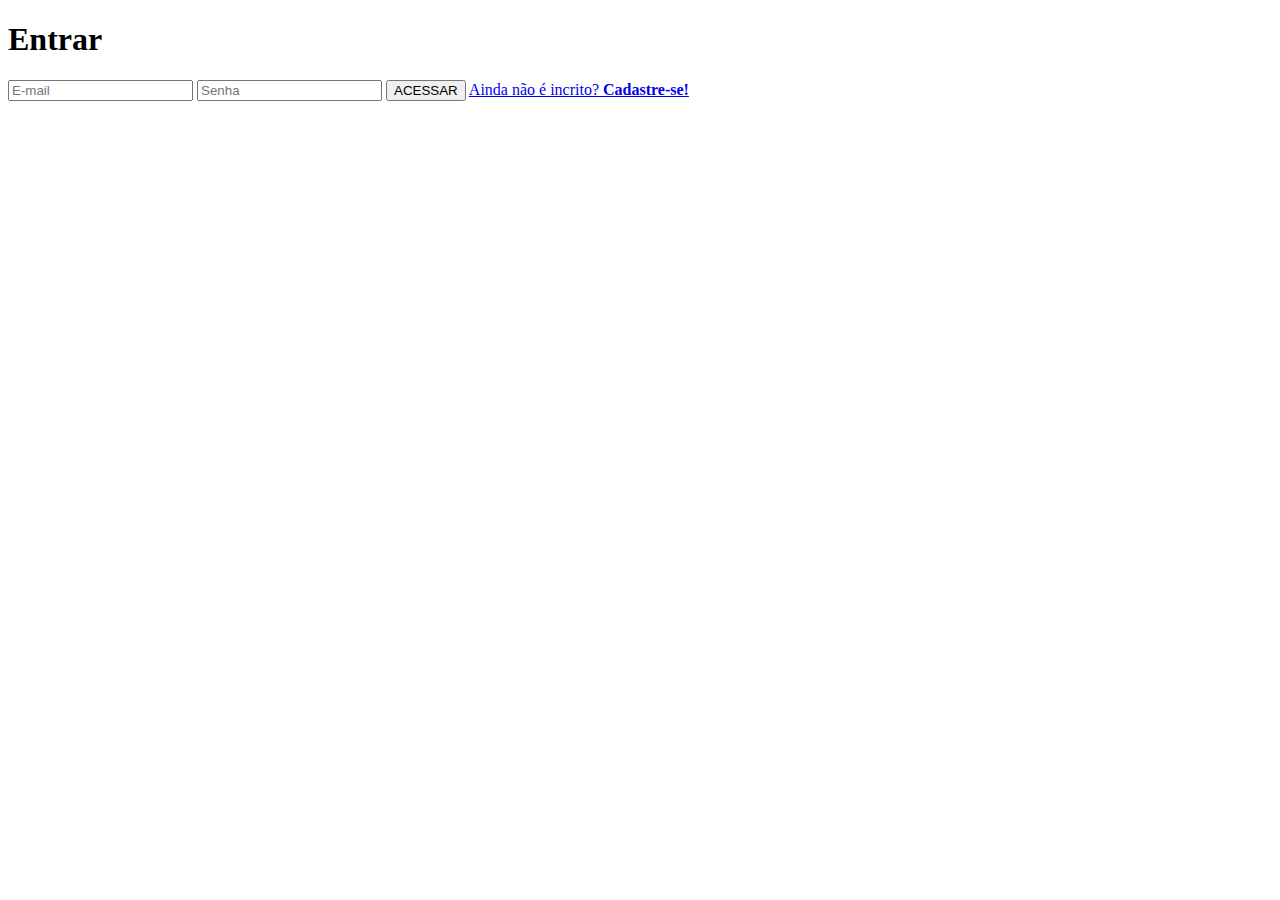
==== HTML/index.html @ 025585fa "first commit" ====
<!DOCTYPE html>
<html lang="pt-br">

<head>
    <meta charset="UTF-8">
    <meta http-equiv="X-UA-Compatible" content="IE=edge">
    <meta name="viewport" content="width=device-width, initial-scale=1.0">
    <title>Tela de login</title>
</head>

<body>
    <div id="formBody">
        <form method="post" action="">
            <h1>Entrar</h1>
            <input type="email" placeholder="E-mail">
            <input type="password" placeholder="Senha">
            <input type="submit" value="ACESSAR">
            <a href="register.html">Ainda não é incrito? <strong>Cadastre-se!</strong> </a>
        </form>
        </form>

    </div>
</body>

</html>
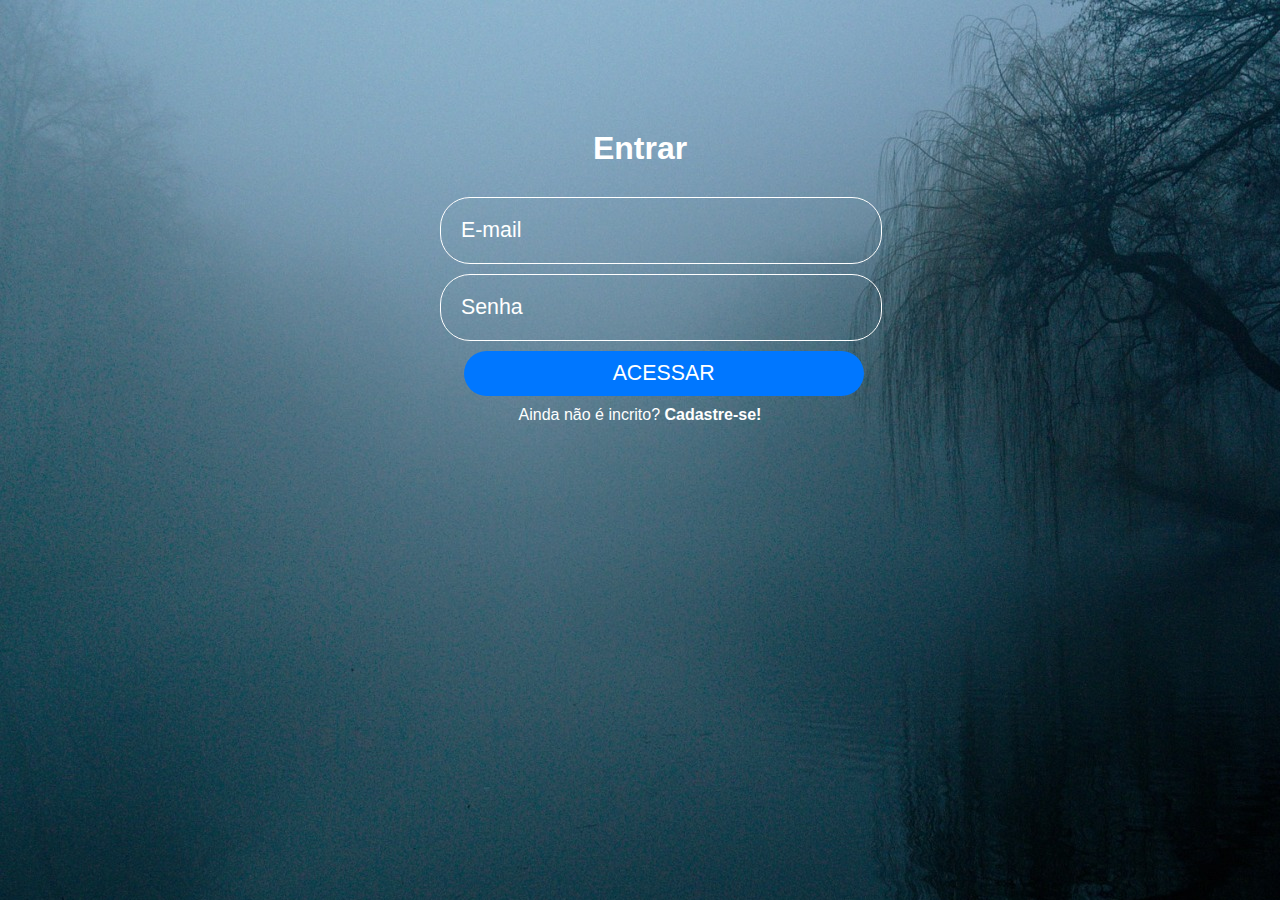
==== commit 00123cf2: "Estilisando" ====
--- a/HTML/index.html
+++ b/HTML/index.html
@@ -5,6 +5,7 @@
     <meta charset="UTF-8">
     <meta http-equiv="X-UA-Compatible" content="IE=edge">
     <meta name="viewport" content="width=device-width, initial-scale=1.0">
+    <link rel="stylesheet" href="../CSS/style.css">
     <title>Tela de login</title>
 </head>
 
@@ -18,7 +19,6 @@
             <a href="register.html">Ainda não é incrito? <strong>Cadastre-se!</strong> </a>
         </form>
         </form>
-
     </div>
 </body>
 
--- a/CSS/style.css
+++ b/CSS/style.css
@@ -0,0 +1,61 @@
+* {
+    margin: 0;
+    padding: 0;
+}
+
+body {
+    background-image: url("../ASSETS/fundo.jpg");
+    color: white;
+    font-family: Arial, Helvetica, sans-serif;
+}
+
+input {
+    display: block;
+    height: 45px;
+    width: 400px;
+    margin: 10px;
+    border-radius: 30px;
+    border: 1px solid white;
+    font-size: 16pt;
+    padding: 10px 20px;
+    background-color: rgba(255, 255, 255, 0.01);
+    color: white;
+    outline: none;
+}
+
+div#formBody {
+    width: 420px;
+    margin: 110px auto 0 auto;
+}
+
+div#formBody h1 {
+    text-align: center;
+    padding: 20px;
+}
+
+a {
+    color: white;
+    text-decoration: none;
+    text-align: center;
+    display: block;
+}
+
+a:hover {
+    text-decoration: underline;
+}
+
+input[type=submit] {
+    background-color: rgb(0, 119, 255);
+    border: none;
+    cursor: pointer;
+    display: block;
+    margin-left: 8%;
+}
+
+input[type=submit]:hover {
+    background-color: rgb(8, 108, 228);
+}
+
+::-webkit-input-placeholder {
+    color: white;
+}